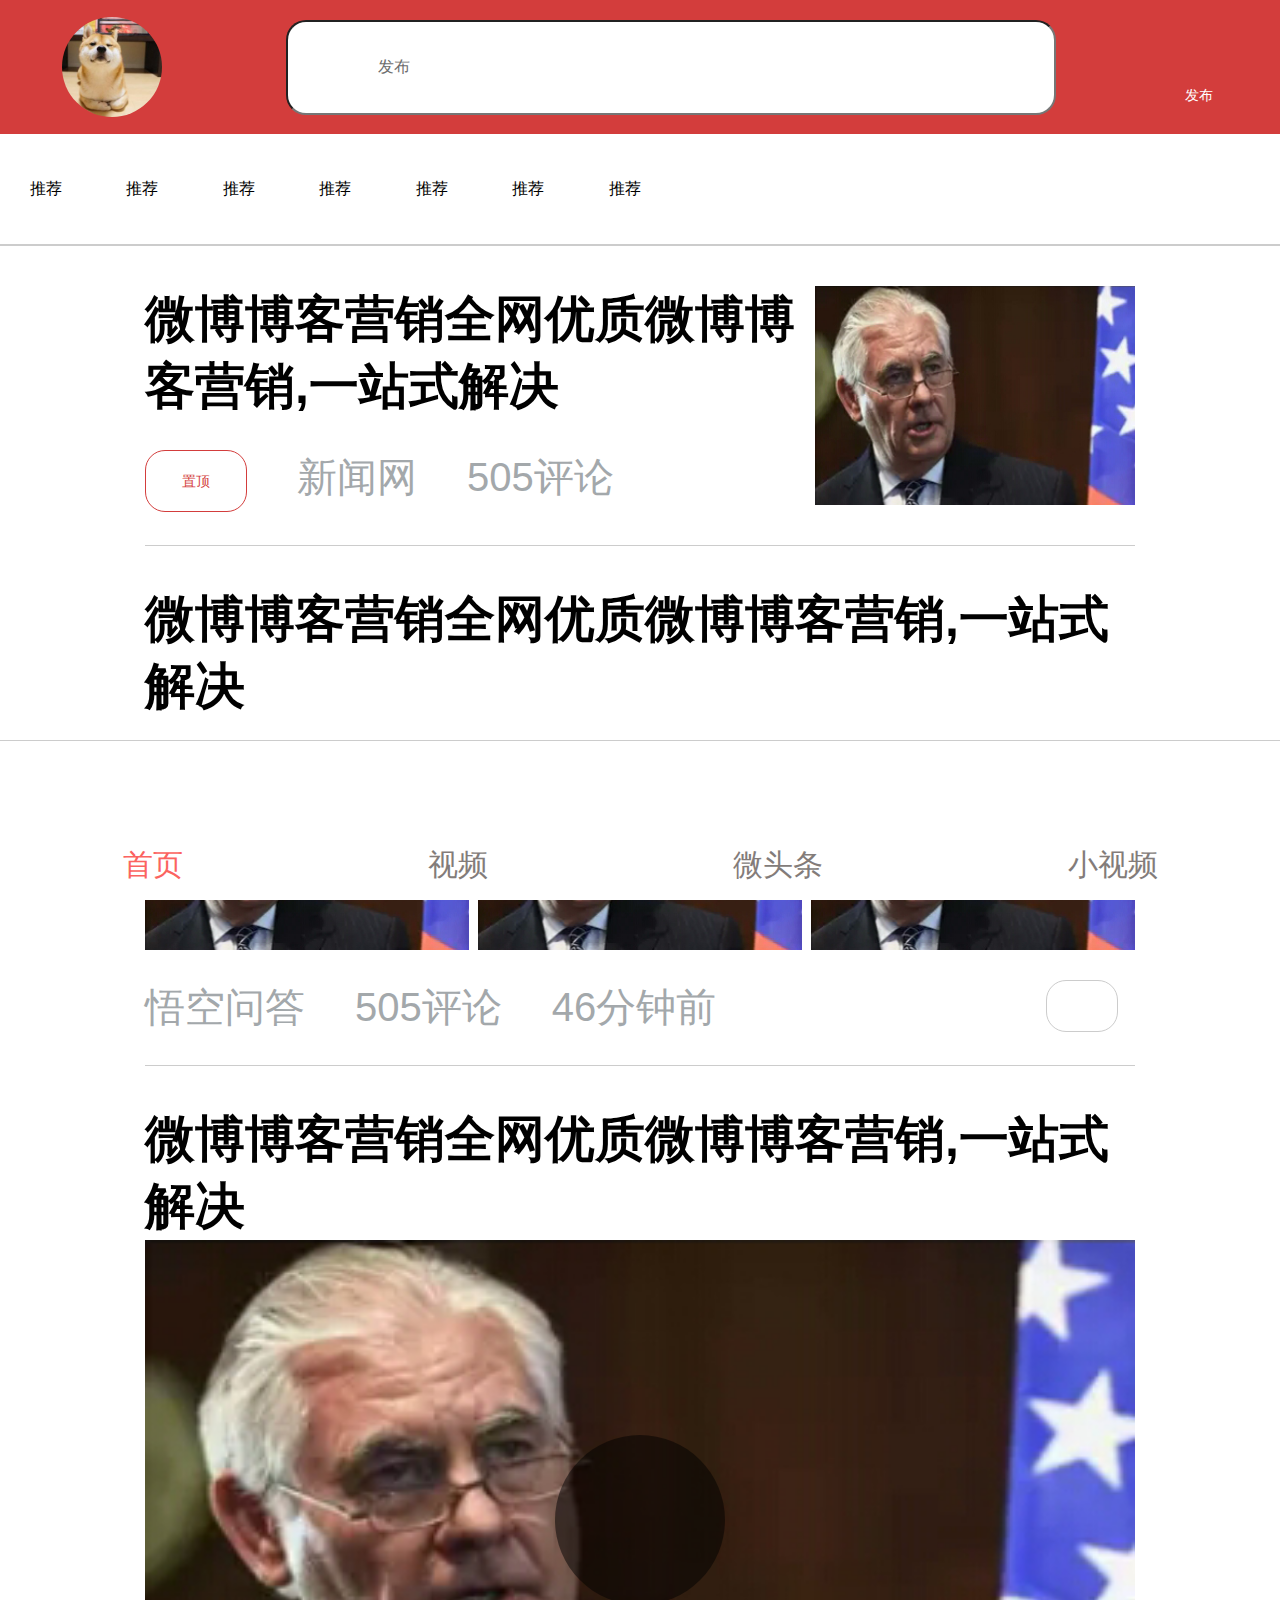
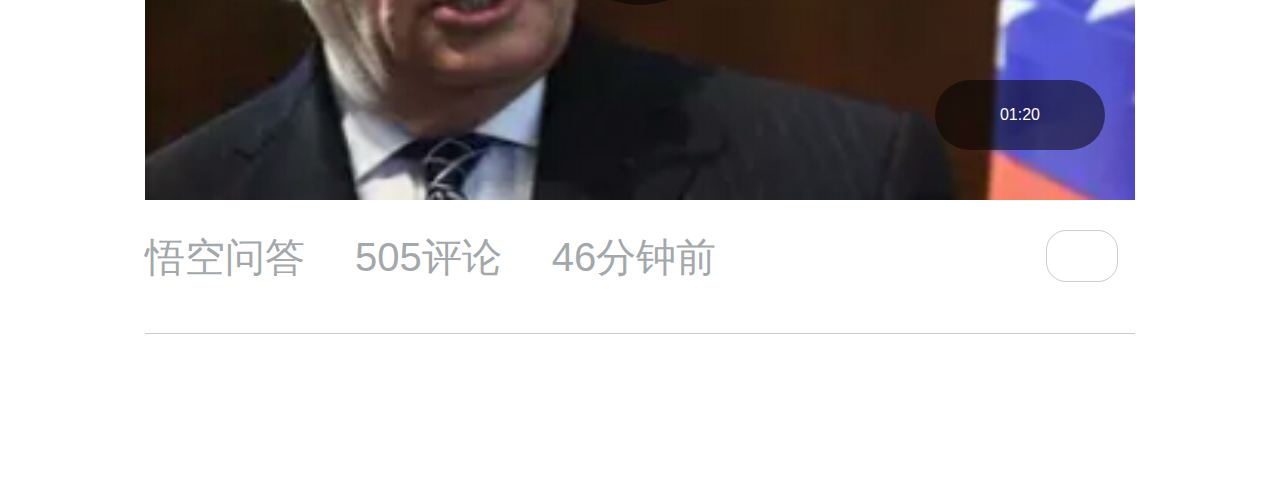
==== index.html @ b3bd71fa "blog" ====
<!DOCTYPE html>
<html lang="en">
<head>
    <meta charset="UTF-8">
    <meta name="viewport" content="width=device-width,user-scalable=no,initial-scale=1.0,maximum-scale=1.0,minimum-scale=1.0">
    <meta http-equiv="X-UA-Compatible" content="ie=edge">
    <title>blog</title>
    <script src="js/rem.js"></script>
    <link rel="stylesheet" href="css/index.css">
    <link rel="stylesheet" href="css/base.css">
</head>
<body>
    <header>
        <a href="mine.html" class="s-touxiang">
            <img src="img/tx.jpg" alt="">
        </a>
        <div class="sousuo">
            <input type="text" class="sou" value="发布">
            <div class="sou-text">
                <i class="iconfont iconsou">&#xe678;</i>
            </div>
        </div>
        <div class="jia">
            <i class="iconfont iconjia">&#xe689;</i>
            <div class="fabu">发布</div>
        </div>
    </header>
    <section class="toubu">
        <div class="list">
            <span class="w1">推荐</span>
            <span class="w1">推荐</span>
            <span class="w1">推荐</span>
            <span class="w1">推荐</span>
            <span class="w1">推荐</span>
            <span class="w1">推荐</span>
            <span class="w1">推荐</span>
        </div>
        <div class="tou-bt">
            <i class="iconfont iconlie">&#xe64a;</i>
        </div>
    </section>
    <div class="dakuang">
        <section class="neirong1">
            <div class="nei-left">
                <h1 class="n1">微博博客营销全网优质微博博客营销,一站式解决</h1>
                <div class="n-wenzi">
                    <div class="n-bt">置顶</div>
                    <div class="n-from">新闻网</div>
                    <div class="n-say">505评论</div>
                </div>
            </div>
            <div class="nei-right">
                <img src="img/n1.png" alt="">
            </div>
        </section>
        <section class="neirong2">
            <h1 class="n1">微博博客营销全网优质微博博客营销,一站式解决</h1>
            <div class="nei-center">
                <img src="img/n1.png" alt="">
                <img src="img/n1.png" alt="">
                <img src="img/n1.png" alt="">
            </div>
            <div class="n-wenzi">
                <div class="n-from">悟空问答</div>
                <div class="n-say">505评论</div>
                <div class="n-say time">46分钟前</div>
                <div class="n2-bt">
                    <i class="iconfont iconcha">&#xe617;</i>
                </div>
            </div>
        </section>
        <section class="neirong2 nr3">
            <h1 class="n1">微博博客营销全网优质微博博客营销,一站式解决</h1>
            <div class="nei3-center">
                <img src="img/n1.png" alt="">
                <div class="play-bt">
                    <i class="iconfont iconbo">&#xe60e;</i>
                </div>
                <div class="play-time">01:20</div>
            </div>
            <div class="n-wenzi">
                <div class="n-from">悟空问答</div>
                <div class="n-say">505评论</div>
                <div class="n-say time">46分钟前</div>
                <div class="n2-bt">
                    <i class="iconfont iconcha">&#xe617;</i>
                </div>
            </div>
        </section>
    </div>
    <footer>
        <a href="index.html" class="table-li   active">
            <i class="iconfont icontb">&#xe62e;</i>
            <div class="table-wenzi">首页</div>
        </a>
        <a href="shipin.html" class="table-li">
            <i class="iconfont icontb">&#xe656;</i>
            <div class="table-wenzi">视频</div>
        </a>
        <a href="toutiao.html" class="table-li">
            <i class="iconfont icontb">&#xe65d;</i>
            <div class="table-wenzi">微头条</div>
        </a>
        <a href="xiaoshipin.html" class="table-li">
            <i class="iconfont icontb">&#xe6a4;</i>
            <div class="table-wenzi">小视频</div>
        </a>
    </footer>
</body>
</html>
---- css/index.css ----
@import url('base.css');
@font-face {
    font-family: 'iconfont';  /* project id 591011 */
    src: url('https://at.alicdn.com/t/font_591011_f8scwonpuswkx1or.eot');
    src: url('https://at.alicdn.com/t/font_591011_f8scwonpuswkx1or.eot?#iefix') format('embedded-opentype'),
    url('https://at.alicdn.com/t/font_591011_f8scwonpuswkx1or.woff') format('woff'),
    url('https://at.alicdn.com/t/font_591011_f8scwonpuswkx1or.ttf') format('truetype'),
    url('https://at.alicdn.com/t/font_591011_f8scwonpuswkx1or.svg#iconfont') format('svg');
}
.iconfont{
    font-family: 'iconfont';
}
i{
    font-style: normal;
}
header{
    width: 100%;
    height:1.34rem;
    background: #d33d3c;
    display: flex;
    justify-content: space-around;
    align-items: center;
}
.s-touxiang{
    display: block;
    width: 1rem;
    height: 1rem;
    border-radius: 50%;
    overflow: hidden;
}
.s-touxiang img{
    width: 100%;
}
.sousuo{
    width: auto;
    height: auto;
    position: relative;
}
.sou{
    width: 7.7rem;
    height: 0.95rem;
    border-radius: 0.2rem;
    padding:0 0.9rem;
    color: #6d6d6d;
    box-sizing: border-box;
    outline: none;
}
.sou-text{
    position: absolute;
    left:0.27rem;
    top:0.27rem;
    display: flex;
    justify-items: baseline;
}
.iconsou{
    margin-right: 0.2rem;
    color: #6d6d6d;
}
.jia{
    text-align: center;
}
.fabu{
    font-size: 0.14rem;
    color: #fff;
}
.iconjia{
    font-size: 0.5rem;
    color: #fff;
}
/*header结束*/
/*头部开始*/
.toubu{
    width: 100%;
    height: 1.1rem;
    border-bottom: 0.02rem solid #ccc;
    line-height: 1.1rem;
    overflow: hidden;
    position: relative;
}
.w1{
    margin: 0 0.3rem;
}
.tou-bt{
    width: 1.2rem;
    height: 1rem;
    background: rgba(255,255,255,1);
    text-align: center;
    position: absolute;
    right: 0;
    top:0;
    z-index: 100;
}
.iconlie{
    font-size: 0.8rem;
    color: #000;
}
/*头部结束*/
/*内容一开始*/
.neirong1{
    width: 9.9rem;
    height: 3rem;
    border-bottom: 0.01rem solid #ccc;
    padding:0.4rem 0;
    margin:0 auto;
    box-sizing: border-box;
    display: flex;
    justify-content: space-between;
}
.nei-left{
    width: 6.6rem;
    height: 100%;
}
.n-wenzi{
    margin-top: 0.3rem;
    display: flex;
    justify-content: flex-start;
}
.n1{
    font-size: 0.5rem;
}
.n-bt,.n-from,.n-say{
    margin-right: 0.5rem;
}
.n-bt{
    width: 1rem;
    height: 0.6rem;
    border: 0.01rem solid #d33d3c;
    border-radius: 0.2rem;
    text-align: center;
    line-height: 0.6rem;
    font-size: 0.14rem;
    color: #d33d3c;
}
.n-from,.n-say{
    font-size: 0.4rem;
    color: #a3a8ab;
}
.nei-right{
    width:3.2rem;
    height:100%;
}
.nei-right img{
    width: 100%;
    height: 100%;
}
.neirong2{
    width: 9.9rem;
    height: 5.2rem;
    border-bottom: 0.01rem solid #ccc;
    padding:0.4rem 0;
    margin:0 auto;
    box-sizing: border-box;
}
.nei-center{
    width: 100%;
    height: 2.1rem;
    display: flex;
    justify-content: space-between;
    margin-top: 0.2rem;
}
.nei-center img{
    height: 100%;
}
.n2-bt{
    width: 0.7rem;
    height: 0.5rem;
    border: 0.01rem solid #ccc;
    border-radius: 0.2rem;
    text-align: center;
    line-height: 0.5rem;
    color: #ccc;
    margin-left: 2.8rem;
}
.iconcha{
    font-size: 0.2rem;
}
.nr3{
    height: 8.68rem;
}
.nei3-center{
    width: 100%;
    height: 5.6rem;
    position: relative;
}
.nei3-center img{
    width: 100%;
    height: 100%;
}
.play-bt{
    width: 1.7rem;
    height: 1.7rem;
    border-radius: 50%;
    background: rgba(0,0,0,0.5);
    text-align: center;
    line-height: 1.7rem;
    position: absolute;
    top:0;
    bottom: 0;
    left:0;
    right:0;
    margin:auto auto;
}
.iconbo{
    font-size: 0.9rem;
    color: #fff;
}
.play-time{
    width: 1.7rem;
    height: 0.7rem;
    border-radius: 0.5rem;
    background: rgba(0,0,0,0.5);
    text-align: center;
    line-height: 0.7rem;
    position: absolute;
    bottom: 0.5rem;
    right:0.3rem;
    color: #fff;
}
.dakuang{
    margin-bottom: 1.6rem;
}
footer{
    width: 100%;
    height: 1.6rem;
    background: #fff;
    border-top: 0.01rem solid #ccc;
    box-sizing: border-box;
    display: flex;
    justify-content: space-around;
    align-items: center;
    position: fixed;
    left: 0;
    bottom: 0;
    z-index: 999;
}
.table-li{
    text-align: center;
}
.active .icontb,.active .table-wenzi{
    color: #fb6360;
}
.icontb{
    font-size: 0.6rem;
    color: #837c7a;
}
.table-wenzi{
    margin-top: 0.2rem;
    font-size: 0.3rem;
    color: #837c7a;
}
---- css/base.css ----
*{
	margin: 0;
	padding: 0;
	list-style: none;
	font-size: 16px;
	font-family: "微软雅黑","宋体",sans-serif;
	-webkit-tap-highlight-color: rgba(0, 0, 0, 0);
}
a{
	text-decoration: none;
}
body{
	background: #fff;
}
img{
	border: none;
}
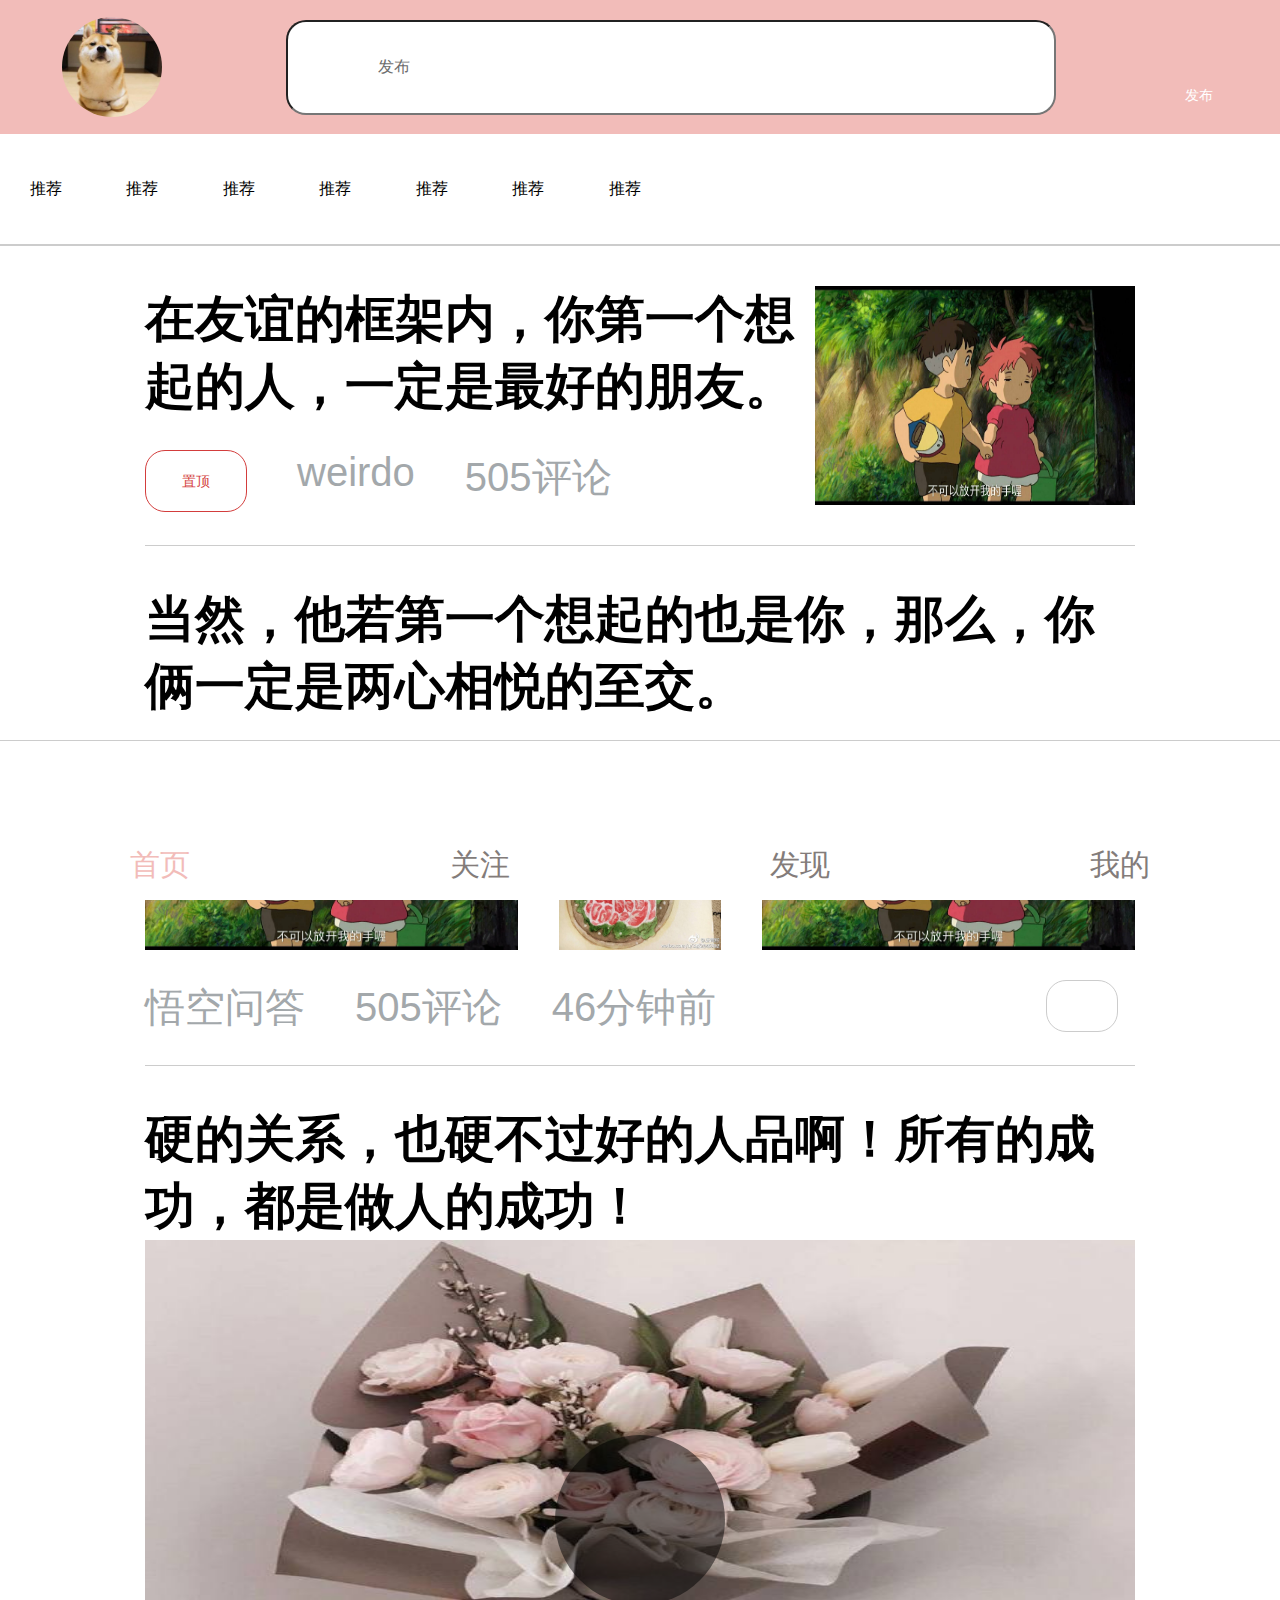
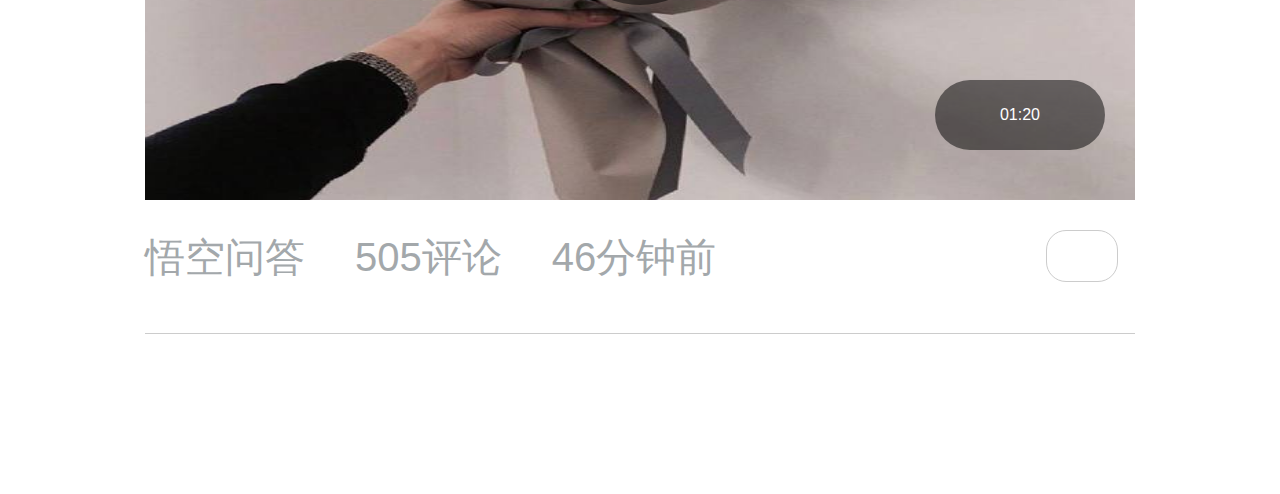
==== commit e9e4911b: "blog" ====
--- a/index.html
+++ b/index.html
@@ -42,23 +42,23 @@
     <div class="dakuang">
         <section class="neirong1">
             <div class="nei-left">
-                <h1 class="n1">微博博客营销全网优质微博博客营销,一站式解决</h1>
+                <h1 class="n1">在友谊的框架内，你第一个想起的人，一定是最好的朋友。</h1>
                 <div class="n-wenzi">
                     <div class="n-bt">置顶</div>
-                    <div class="n-from">新闻网</div>
+                    <div class="n-from">weirdo</div>
                     <div class="n-say">505评论</div>
                 </div>
             </div>
             <div class="nei-right">
-                <img src="img/n1.png" alt="">
+                <img src="img/n1.jpg" alt="">
             </div>
         </section>
         <section class="neirong2">
-            <h1 class="n1">微博博客营销全网优质微博博客营销,一站式解决</h1>
+            <h1 class="n1">当然，他若第一个想起的也是你，那么，你俩一定是两心相悦的至交。</h1>
             <div class="nei-center">
-                <img src="img/n1.png" alt="">
-                <img src="img/n1.png" alt="">
-                <img src="img/n1.png" alt="">
+                <img src="img/n1.jpg" alt="">
+                <img src="img/n2.jpg" alt="">
+                <img src="img/n1.jpg" alt="">
             </div>
             <div class="n-wenzi">
                 <div class="n-from">悟空问答</div>
@@ -70,9 +70,9 @@
             </div>
         </section>
         <section class="neirong2 nr3">
-            <h1 class="n1">微博博客营销全网优质微博博客营销,一站式解决</h1>
+            <h1 class="n1">硬的关系，也硬不过好的人品啊！所有的成功，都是做人的成功！</h1>
             <div class="nei3-center">
-                <img src="img/n1.png" alt="">
+                <img src="img/n3.jpg" alt="">
                 <div class="play-bt">
                     <i class="iconfont iconbo">&#xe60e;</i>
                 </div>
@@ -94,16 +94,16 @@
             <div class="table-wenzi">首页</div>
         </a>
         <a href="shipin.html" class="table-li">
-            <i class="iconfont icontb">&#xe656;</i>
-            <div class="table-wenzi">视频</div>
+            <i class="iconfont icontb">&#xe62a;</i>
+            <div class="table-wenzi">关注</div>
         </a>
         <a href="toutiao.html" class="table-li">
-            <i class="iconfont icontb">&#xe65d;</i>
-            <div class="table-wenzi">微头条</div>
+            <i class="iconfont icontb">&#xe624;</i>
+            <div class="table-wenzi">发现</div>
         </a>
-        <a href="xiaoshipin.html" class="table-li">
-            <i class="iconfont icontb">&#xe6a4;</i>
-            <div class="table-wenzi">小视频</div>
+        <a href="mine.html" class="table-li">
+            <i class="iconfont icontb">&#xe627;</i>
+            <div class="table-wenzi">我的</div>
         </a>
     </footer>
 </body>
--- a/css/index.css
+++ b/css/index.css
@@ -16,7 +16,7 @@
 header{
     width: 100%;
     height:1.34rem;
-    background: #d33d3c;
+    background: #F2BCB9;
     display: flex;
     justify-content: space-around;
     align-items: center;
@@ -237,7 +237,7 @@
     text-align: center;
 }
 .active .icontb,.active .table-wenzi{
-    color: #fb6360;
+    color: #F2BCB9;
 }
 .icontb{
     font-size: 0.6rem;
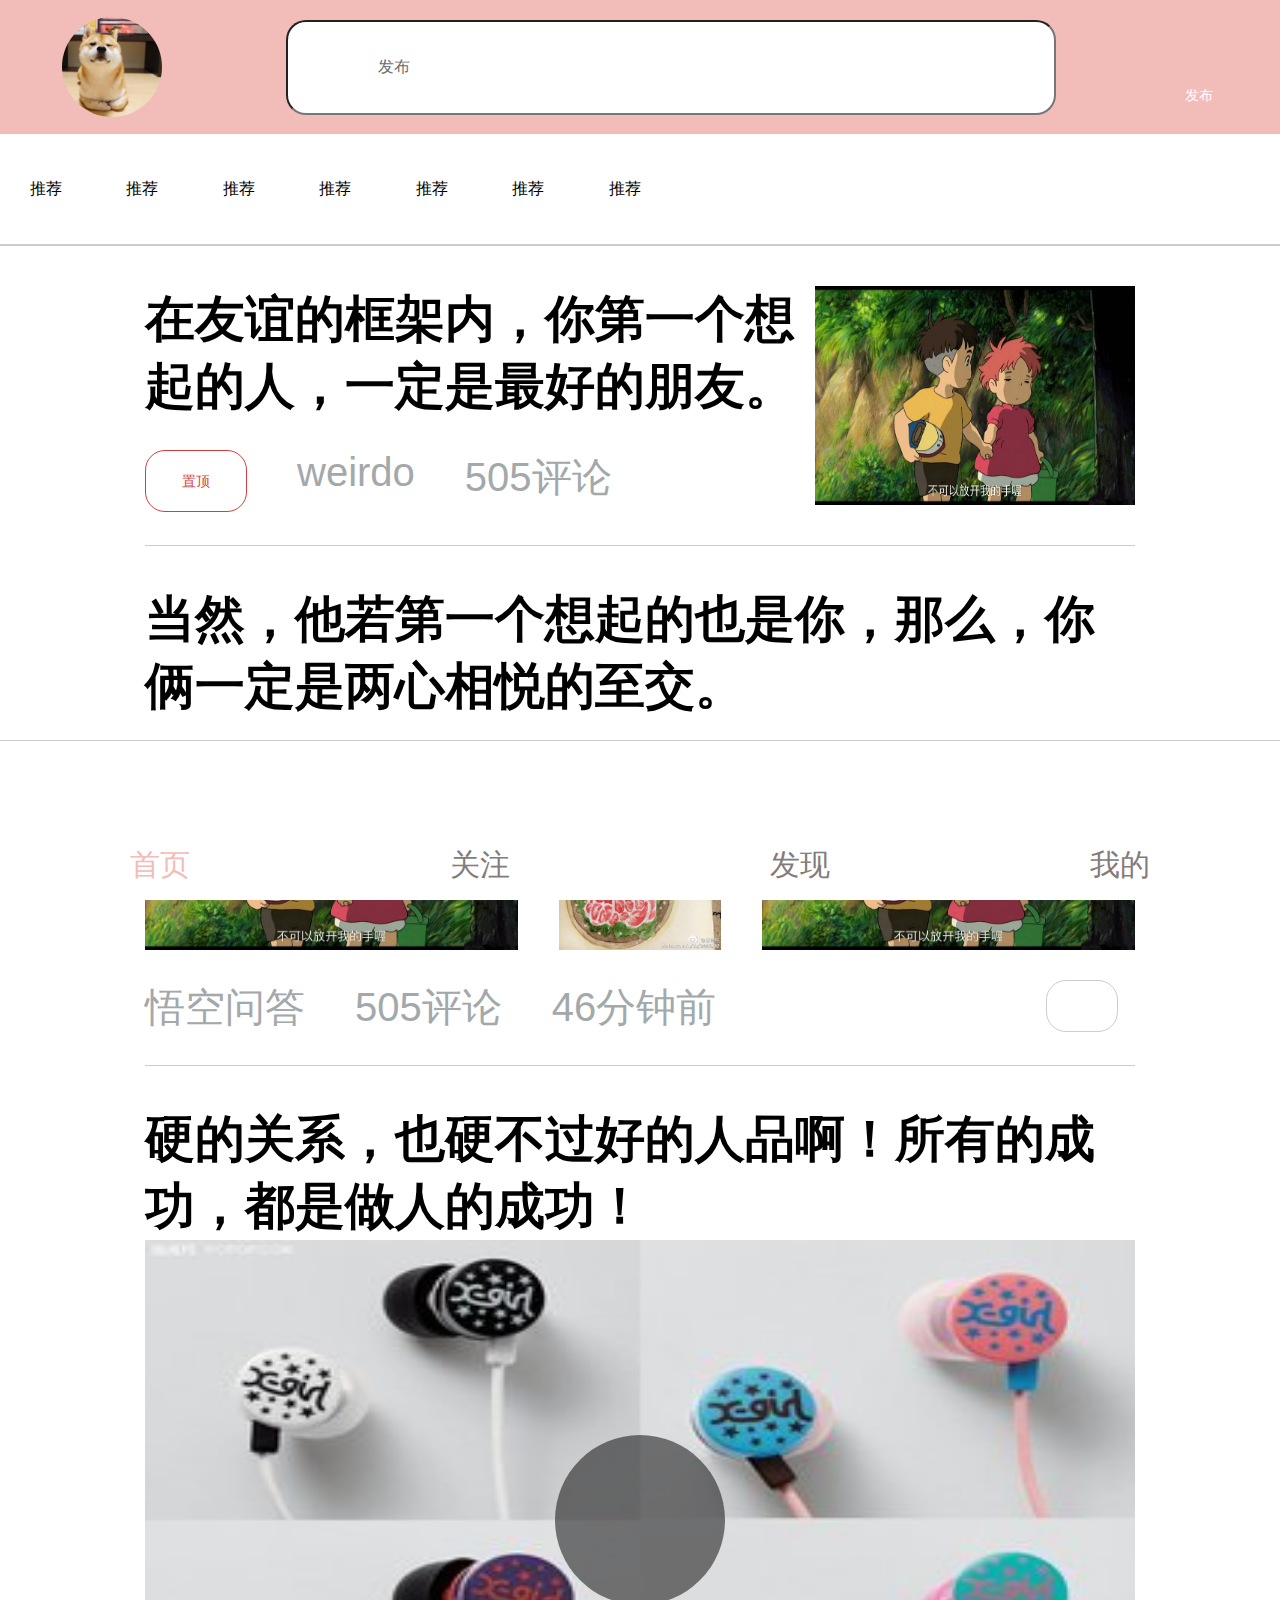
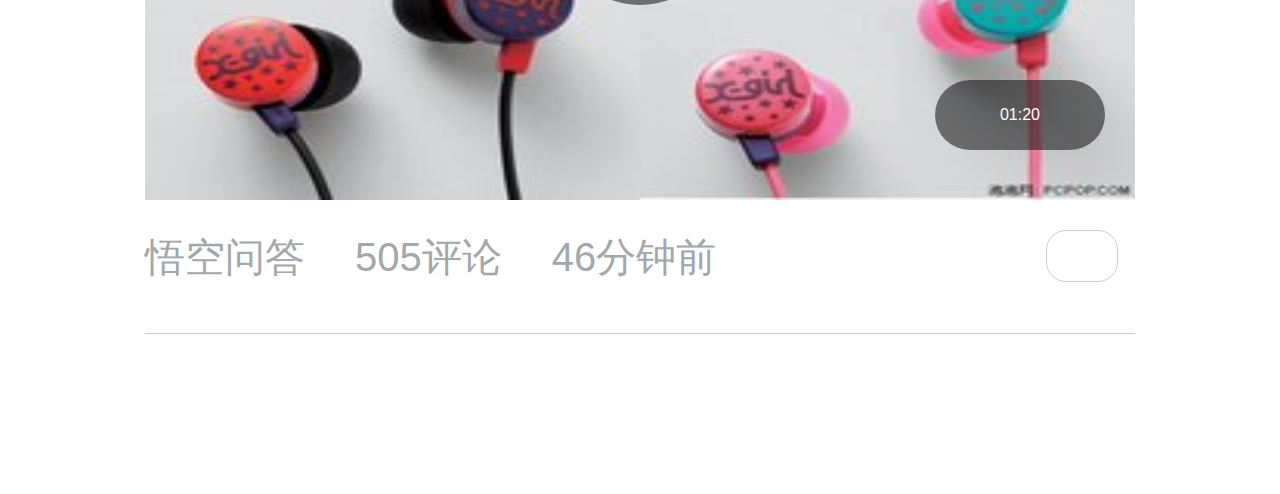
==== commit e98268ed: "blog" ====
--- a/index.html
+++ b/index.html
@@ -11,7 +11,7 @@
 </head>
 <body>
     <header>
-        <a href="mine.html" class="s-touxiang">
+        <a href="mine11.html" class="s-touxiang">
             <img src="img/tx.jpg" alt="">
         </a>
         <div class="sousuo">
@@ -72,7 +72,7 @@
         <section class="neirong2 nr3">
             <h1 class="n1">硬的关系，也硬不过好的人品啊！所有的成功，都是做人的成功！</h1>
             <div class="nei3-center">
-                <img src="img/n3.jpg" alt="">
+                <img src="img/nn5.jpg" alt="">
                 <div class="play-bt">
                     <i class="iconfont iconbo">&#xe60e;</i>
                 </div>
